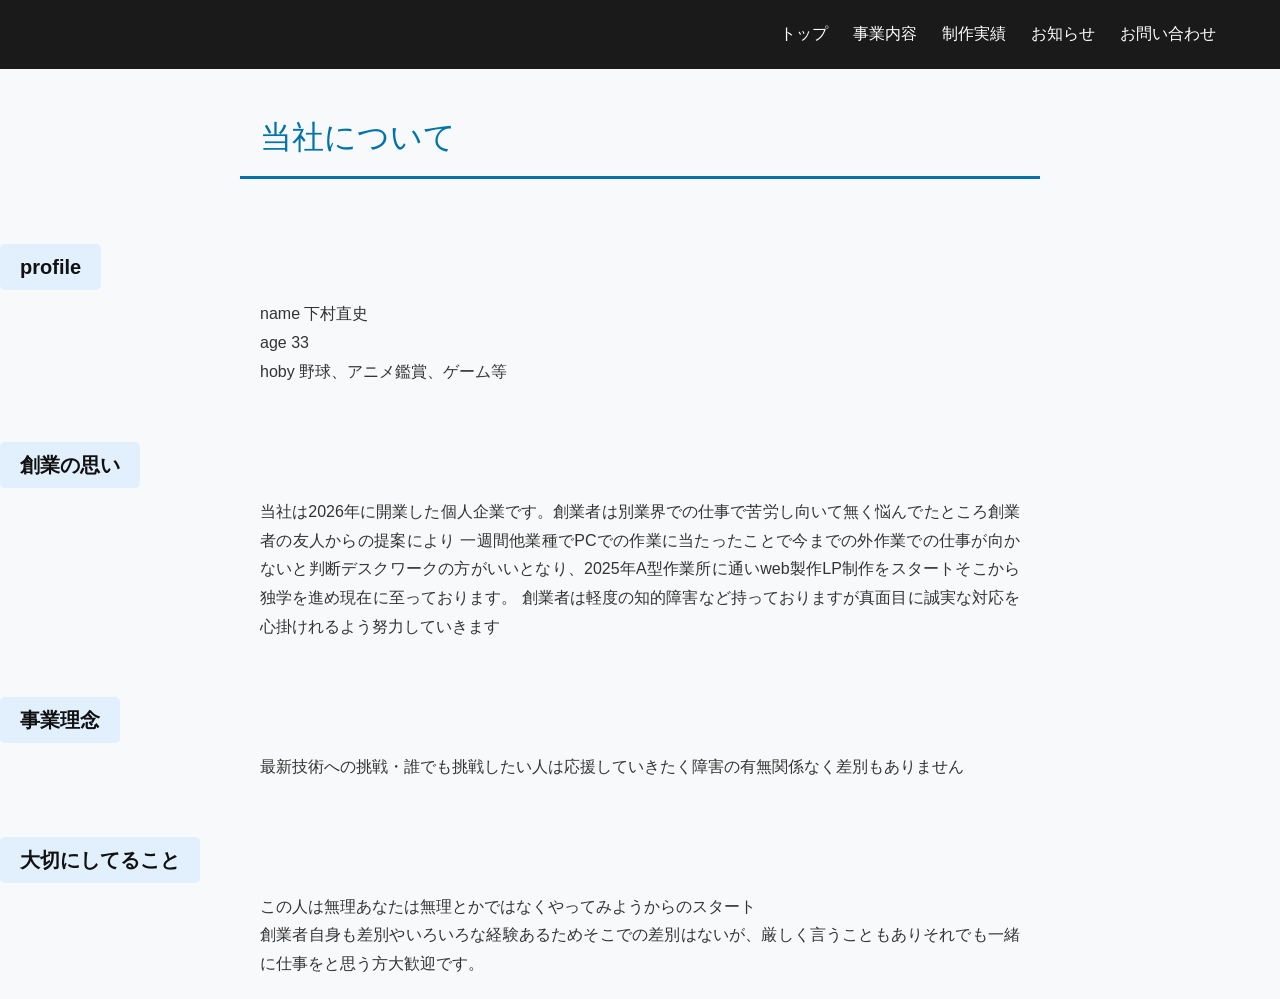
==== about.html @ 899bd981 "first commit" ====
<!DOCTYPE html>
<html lang="ja">
<head>
    <meta charset="UTF-8">
    <meta name="viewport" content="width=device-width, initial-scale=1.0">
    <link rel="stylesheet" href="./reset.css">
    <link rel="stylesheet" href="./style.css">
    <title>当社について</title>
</head>
<body>
    <div class="content-box-right">
    <ul>
    <li><a href="index.html">トップ</a></li>
    <li><a href="service.html">事業内容</a></li>
    <li><a href="works.html">制作実績</a></li>
    <li><a href="news.html">お知らせ</a></li>
    <li><a href="contact.html">お問い合わせ</a></li>
    </ul>
    </div>
  <h1>当社について</h1>
  <b>profile</b>
  <p>
    name 下村直史<br>
    age 33 <br>
    hoby 野球、アニメ鑑賞、ゲーム等
  </p>
  <b>創業の思い</b>
        <p>
            当社は2026年に開業した個人企業です。創業者は別業界での仕事で苦労し向いて無く悩んでたところ創業者の友人からの提案により
            一週間他業種でPCでの作業に当たったことで今までの外作業での仕事が向かないと判断デスクワークの方がいいとなり、2025年A型作業所に通いweb製作LP制作をスタートそこから独学を進め現在に至っております。
            創業者は軽度の知的障害など持っておりますが真面目に誠実な対応を心掛けれるよう努力していきます
        </p>   
        <b>事業理念</b>
        <p>最新技術への挑戦・誰でも挑戦したい人は応援していきたく障害の有無関係なく差別もありません</p>
        <b>大切にしてること</b>
        <p>
            この人は無理あなたは無理とかではなくやってみようからのスタート<br>
            創業者自身も差別やいろいろな経験あるためそこでの差別はないが、厳しく言うこともありそれでも一緒に仕事をと思う方大歓迎です。
        </p>
</body>
</html>
---- style.css ----
* {
    box-sizing: border-box; 
}

body {
    margin: 0;
    padding: 0;
    font-family: 'Helvetica Neue', Arial, sans-serif;
    background-color: #f8f9fa;
    color: #333333;
    line-height: 1.8;
}

.content-box {
    display: flex;
    justify-content: space-between;
    align-items: center; 
    padding: 20px 5%; 
    background-color: #1a1a1a; 
    color: #fff;
    width: 100%; 
}

.content-box h1 {
    font-size: 24px;
    color: #0073aa; 
    border-bottom: none; 
    padding-bottom: 0;
    margin-bottom: 0;
}

.content-box ul {
    display: flex;
    list-style: none;
    margin: 0;
    padding: 0;
    gap: 25px; 
}

.content-box a {
    color: #fff;
    text-decoration: none;
    font-weight: bold;
    font-size: 15px;
    transition: color 0.2s;
}


.content-box a:hover {
    color: #0073aa;
}

.content-box-right ul {
    display: flex;
    list-style: none;
    margin: 0;
    padding: 0;
    gap: 25px; 
}

.content-box-right {
    display: flex;
    justify-content: flex-end; 
    align-items: center; 
    padding: 20px 5%; 
    background-color: #1a1a1a; 
    color: #fff;
    width: 100%; 
}

.main-wrapper, 
body > p, 
body > b, 
body > h1:not(.content-box h1) {
    max-width: 800px;
    margin-left: auto;
    margin-right: auto;
    padding-left: 20px;
    padding-right: 20px;
}

h1 {
    font-size: 32px;
    color: #0073aa;
    border-bottom: 3px solid #0073aa;
    padding-bottom: 10px;
    margin-top: 40px;
    margin-bottom: 30px;
}

b {
    display: inline-block;
    font-size: 20px;
    color: #111111;
    background-color: #e2f0fe; 
    padding: 5px 15px;
    border-radius: 5px;
    margin-top: 35px;
    margin-bottom: 10px;
}

p {
    font-size: 16px;
    margin-bottom: 20px;
    text-align: justify; 
}

@media screen and (max-width: 768px) {
    .content-box,
    .content-box-right {
        flex-direction: column; 
        align-items: flex-start; 
        gap: 15px; 
    }

    .content-box ul,
    .content-box-right ul {
        flex-direction: column; 
        gap: 10px; 
    }

}
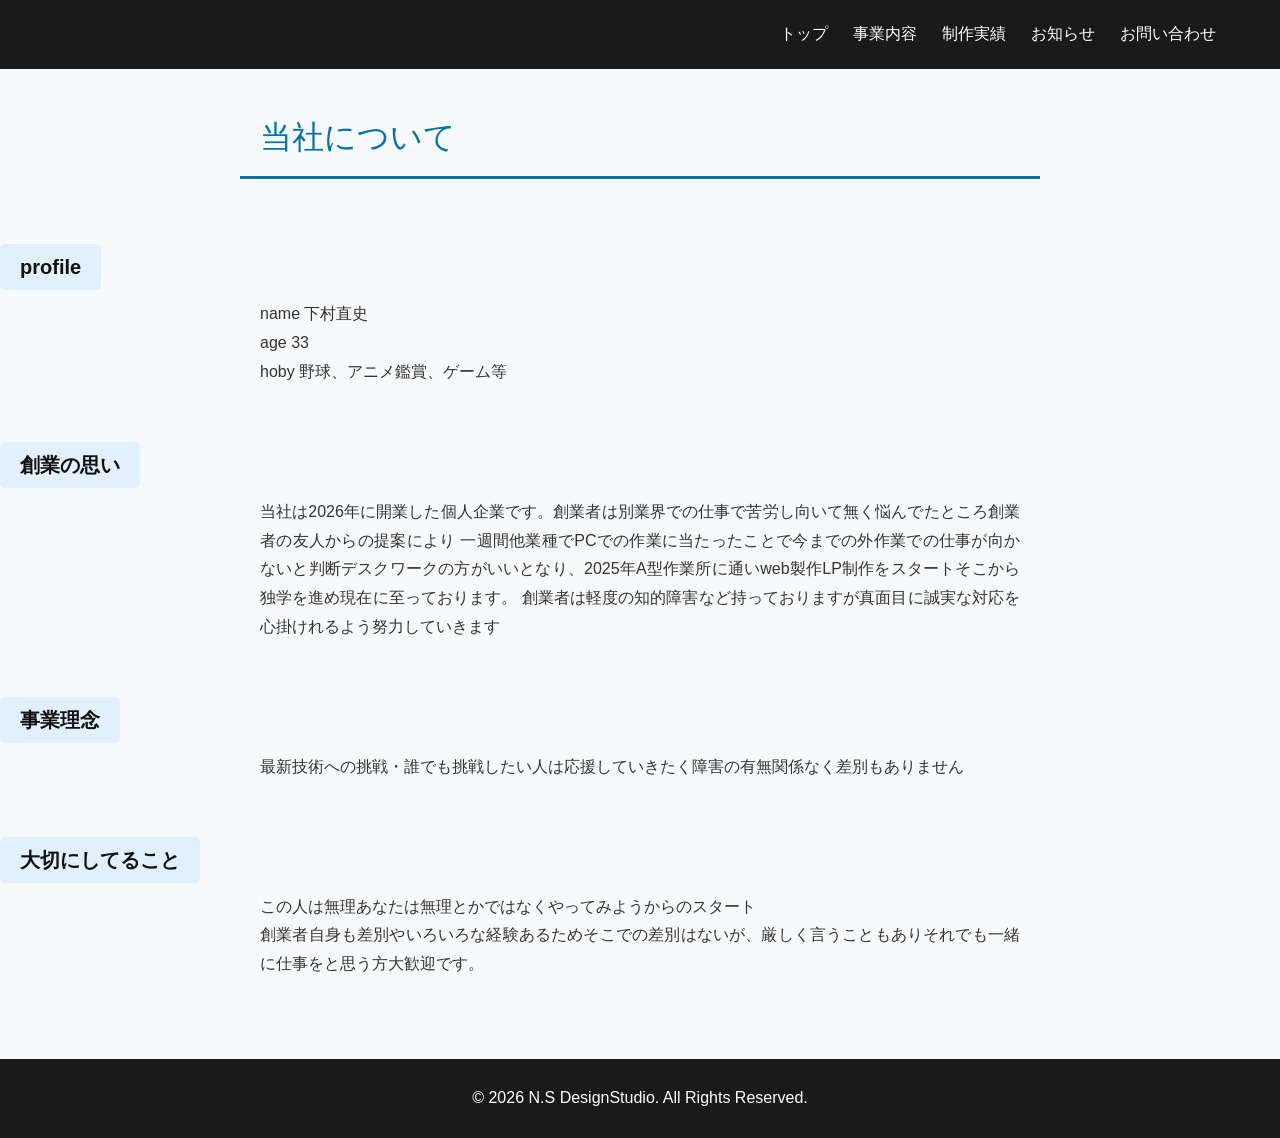
==== commit d9598002: "サイト全体にフッター追加" ====
--- a/about.html
+++ b/about.html
@@ -37,5 +37,8 @@
             この人は無理あなたは無理とかではなくやってみようからのスタート<br>
             創業者自身も差別やいろいろな経験あるためそこでの差別はないが、厳しく言うこともありそれでも一緒に仕事をと思う方大歓迎です。
         </p>
+         <footer class="site-footer">
+        <p>&copy; 2026 N.S DesignStudio. All Rights Reserved.</p>
+    </footer>
 </body>
 </html>
--- a/style.css
+++ b/style.css
@@ -44,7 +44,6 @@
     font-size: 15px;
     transition: color 0.2s;
 }
-
 
 .content-box a:hover {
     color: #0073aa;
@@ -118,5 +117,66 @@
         flex-direction: column; 
         gap: 10px; 
     }
+}
 
-}+.main-content {
+    max-width: 900px;
+    margin: 50px auto; 
+    padding: 0 20px;
+}
+
+.main-content section {
+    background-color: #ffffff; 
+    padding: 30px;
+    border-radius: 8px;
+    box-shadow: 0 4px 6px rgba(0, 0, 0, 0.05); 
+    margin-bottom: 35px;
+}
+
+.main-content h2 {
+    font-size: 24px;
+    color: #1a1a1a;
+    margin-top: 0;
+    border-left: 5px solid #0073aa; 
+    padding-left: 15px;
+}
+
+.main-content h3 {
+    font-size: 20px;
+    color: #0073aa;
+    margin-top: 0;
+    margin-bottom: 15px;
+}
+
+.main-content ul {
+    padding-left: 20px;
+    margin-bottom: 0;
+    display: block; 
+}
+
+.main-content li {
+    margin-bottom: 12px;
+    font-size: 16px;
+    list-style: square; 
+    color: #333333;
+}
+
+.main-content strong {
+    color: #1a1a1a;
+}
+
+.site-footer {
+    background-color: #1a1a1a; 
+    color: #ffffff;
+    text-align: center;
+    padding: 25px 0;
+    margin-top: 80px; 
+    font-size: 14px;
+    width: 100%;
+}
+
+.site-footer p {
+    margin: 0;
+    color: #ffffff; 
+    text-align: center;
+}
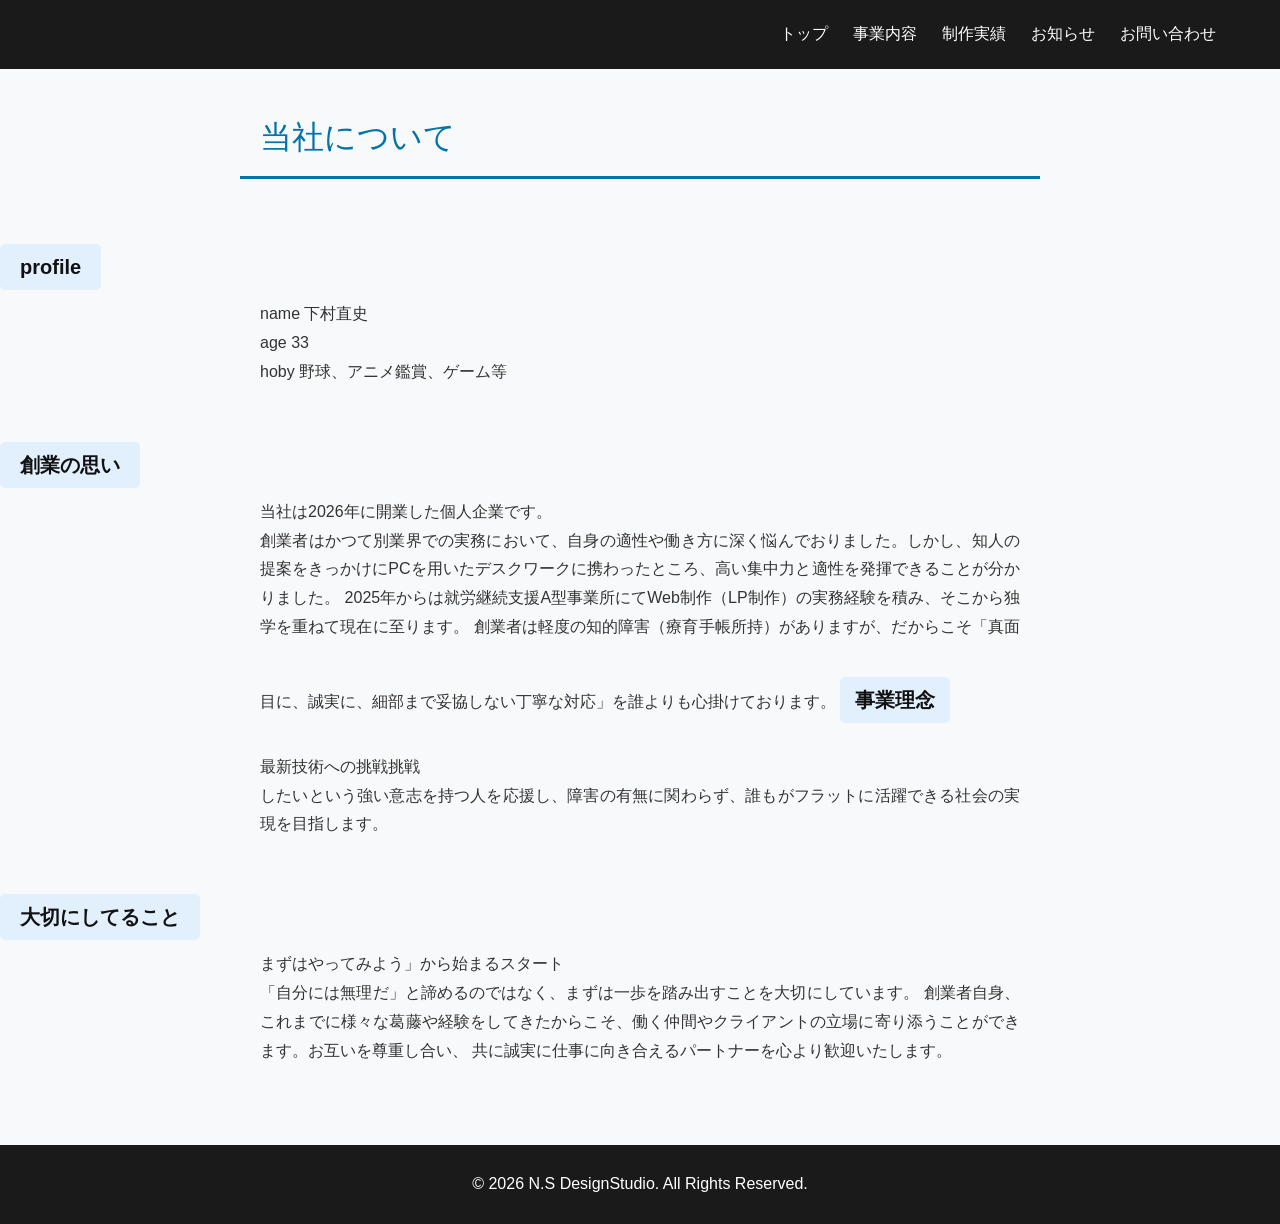
==== commit 4d72c9a3: "サイトの内容修正" ====
--- a/about.html
+++ b/about.html
@@ -26,16 +26,21 @@
   </p>
   <b>創業の思い</b>
         <p>
-            当社は2026年に開業した個人企業です。創業者は別業界での仕事で苦労し向いて無く悩んでたところ創業者の友人からの提案により
-            一週間他業種でPCでの作業に当たったことで今までの外作業での仕事が向かないと判断デスクワークの方がいいとなり、2025年A型作業所に通いweb製作LP制作をスタートそこから独学を進め現在に至っております。
-            創業者は軽度の知的障害など持っておりますが真面目に誠実な対応を心掛けれるよう努力していきます
-        </p>   
+           当社は2026年に開業した個人企業です。<br>
+           創業者はかつて別業界での実務において、自身の適性や働き方に深く悩んでおりました。しかし、知人の提案をきっかけにPCを用いたデスクワークに携わったところ、高い集中力と適性を発揮できることが分かりました。
+           2025年からは就労継続支援A型事業所にてWeb制作（LP制作）の実務経験を積み、そこから独学を重ねて現在に至ります。
+           創業者は軽度の知的障害（療育手帳所持）がありますが、だからこそ「真面目に、誠実に、細部まで妥協しない丁寧な対応」を誰よりも心掛けております。
         <b>事業理念</b>
-        <p>最新技術への挑戦・誰でも挑戦したい人は応援していきたく障害の有無関係なく差別もありません</p>
+        <p>
+            最新技術への挑戦挑戦<br>
+            したいという強い意志を持つ人を応援し、障害の有無に関わらず、誰もがフラットに活躍できる社会の実現を目指します。
+        </p>
         <b>大切にしてること</b>
         <p>
-            この人は無理あなたは無理とかではなくやってみようからのスタート<br>
-            創業者自身も差別やいろいろな経験あるためそこでの差別はないが、厳しく言うこともありそれでも一緒に仕事をと思う方大歓迎です。
+            まずはやってみよう」から始まるスタート<br>
+            「自分には無理だ」と諦めるのではなく、まずは一歩を踏み出すことを大切にしています。
+            創業者自身、これまでに様々な葛藤や経験をしてきたからこそ、働く仲間やクライアントの立場に寄り添うことができます。お互いを尊重し合い、
+            共に誠実に仕事に向き合えるパートナーを心より歓迎いたします。
         </p>
          <footer class="site-footer">
         <p>&copy; 2026 N.S DesignStudio. All Rights Reserved.</p>
--- a/style.css
+++ b/style.css
@@ -9,6 +9,7 @@
     background-color: #f8f9fa;
     color: #333333;
     line-height: 1.8;
+    overflow-x: hidden;
 }
 
 .content-box {
@@ -104,21 +105,6 @@
     text-align: justify; 
 }
 
-@media screen and (max-width: 768px) {
-    .content-box,
-    .content-box-right {
-        flex-direction: column; 
-        align-items: flex-start; 
-        gap: 15px; 
-    }
-
-    .content-box ul,
-    .content-box-right ul {
-        flex-direction: column; 
-        gap: 10px; 
-    }
-}
-
 .main-content {
     max-width: 900px;
     margin: 50px auto; 
@@ -180,3 +166,28 @@
     color: #ffffff; 
     text-align: center;
 }
+
+.logo-img {
+    height: 130px;
+    vertical-align: middle;
+}
+
+@media screen and (max-width: 768px) {
+    .content-box,
+    .content-box-right {
+        flex-direction: column; 
+        align-items: flex-start; 
+        gap: 15px; 
+        padding: 20px 15px; 
+    }
+
+    .content-box ul,
+    .content-box-right ul {
+        flex-direction: column; 
+        gap: 10px; 
+    }
+
+    .logo-img {
+        height: 70px;
+    }
+}
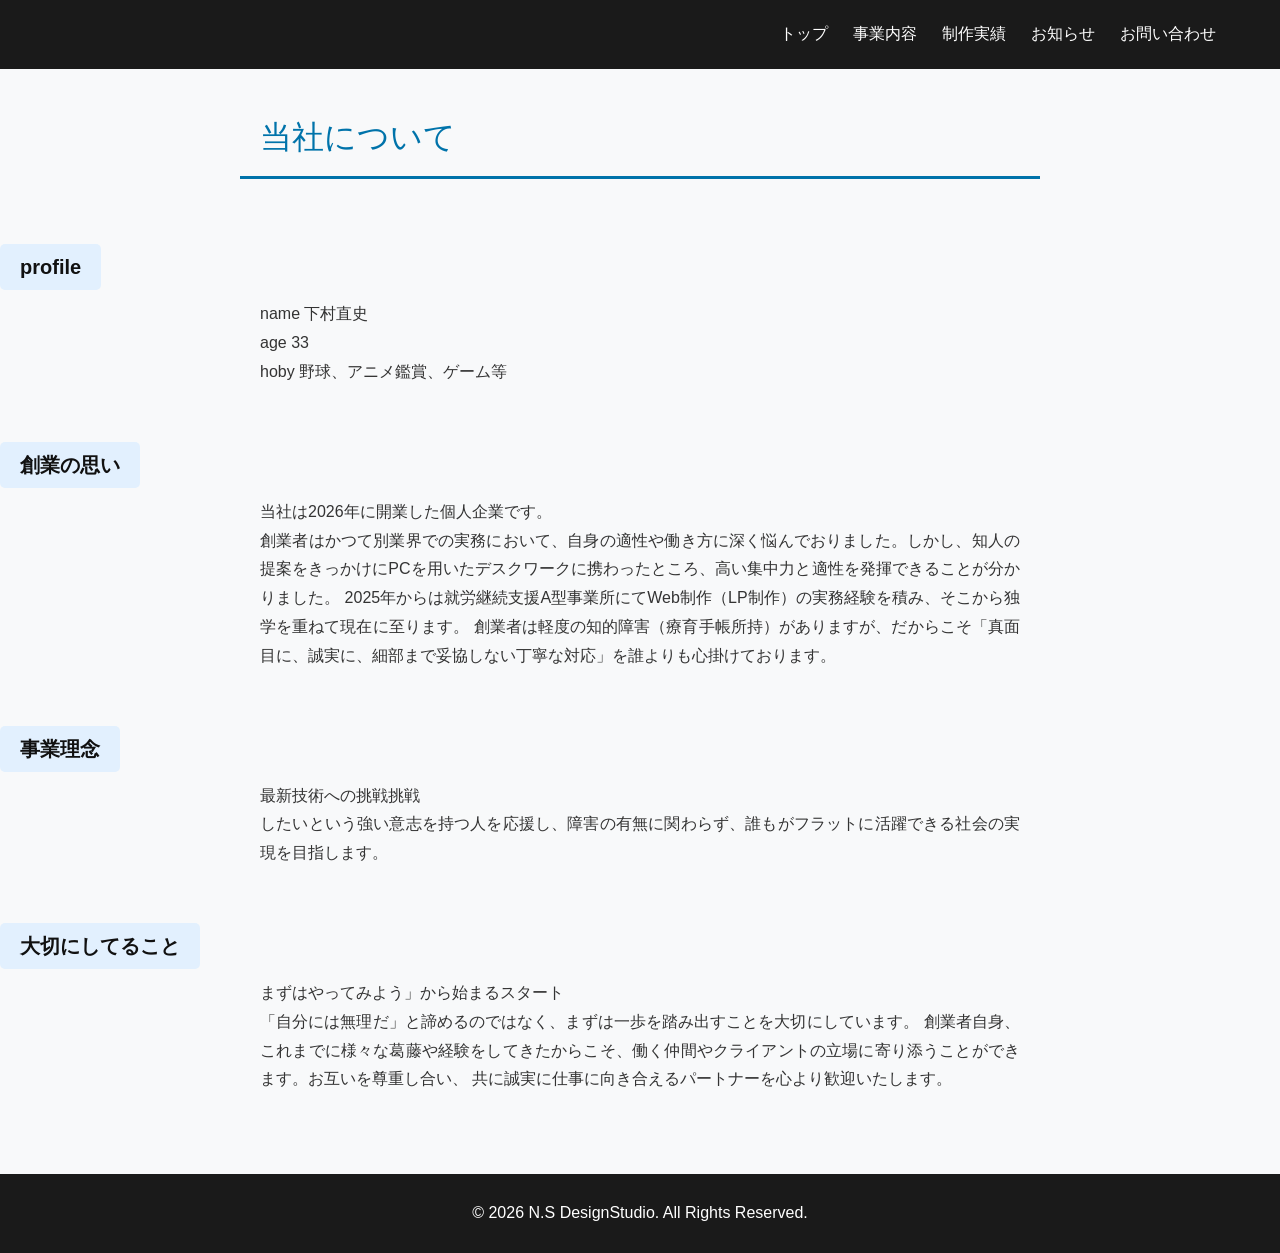
==== commit 7dd8f09c: "一部修正" ====
--- a/about.html
+++ b/about.html
@@ -30,7 +30,8 @@
            創業者はかつて別業界での実務において、自身の適性や働き方に深く悩んでおりました。しかし、知人の提案をきっかけにPCを用いたデスクワークに携わったところ、高い集中力と適性を発揮できることが分かりました。
            2025年からは就労継続支援A型事業所にてWeb制作（LP制作）の実務経験を積み、そこから独学を重ねて現在に至ります。
            創業者は軽度の知的障害（療育手帳所持）がありますが、だからこそ「真面目に、誠実に、細部まで妥協しない丁寧な対応」を誰よりも心掛けております。
-        <b>事業理念</b>
+        </p>
+         <b>事業理念</b>
         <p>
             最新技術への挑戦挑戦<br>
             したいという強い意志を持つ人を応援し、障害の有無に関わらず、誰もがフラットに活躍できる社会の実現を目指します。
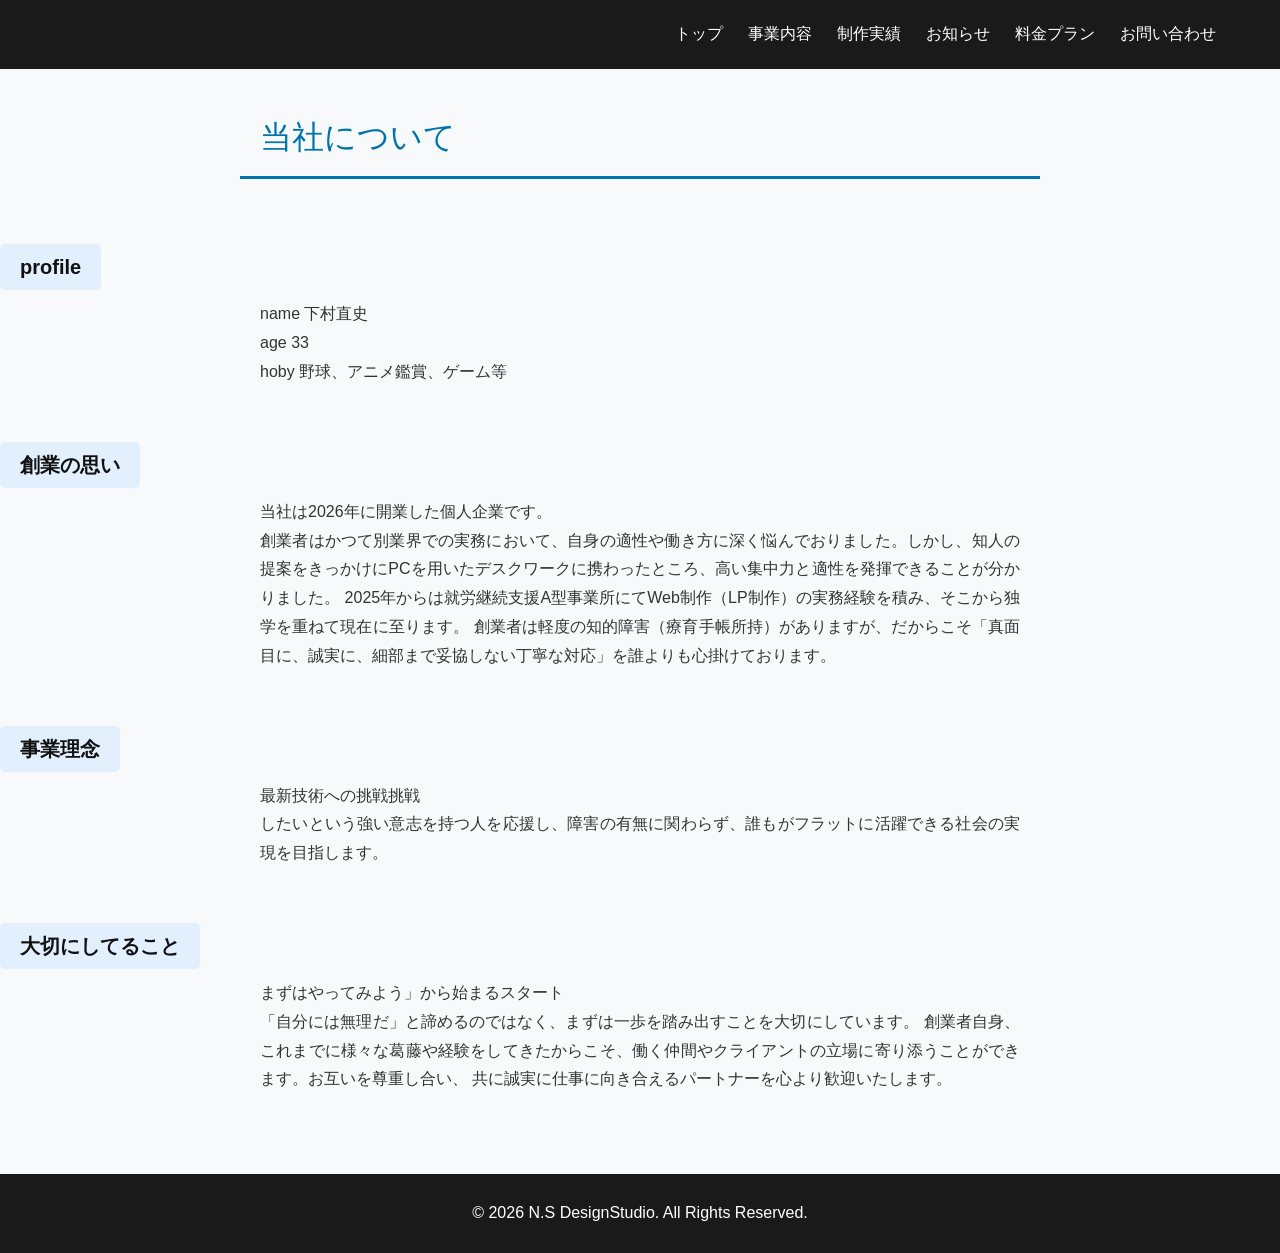
==== commit d8bd136a: "サイトページ追加と修正" ====
--- a/about.html
+++ b/about.html
@@ -14,6 +14,7 @@
     <li><a href="service.html">事業内容</a></li>
     <li><a href="works.html">制作実績</a></li>
     <li><a href="news.html">お知らせ</a></li>
+    <li><a href="money.html">料金プラン</a></li>
     <li><a href="contact.html">お問い合わせ</a></li>
     </ul>
     </div>
